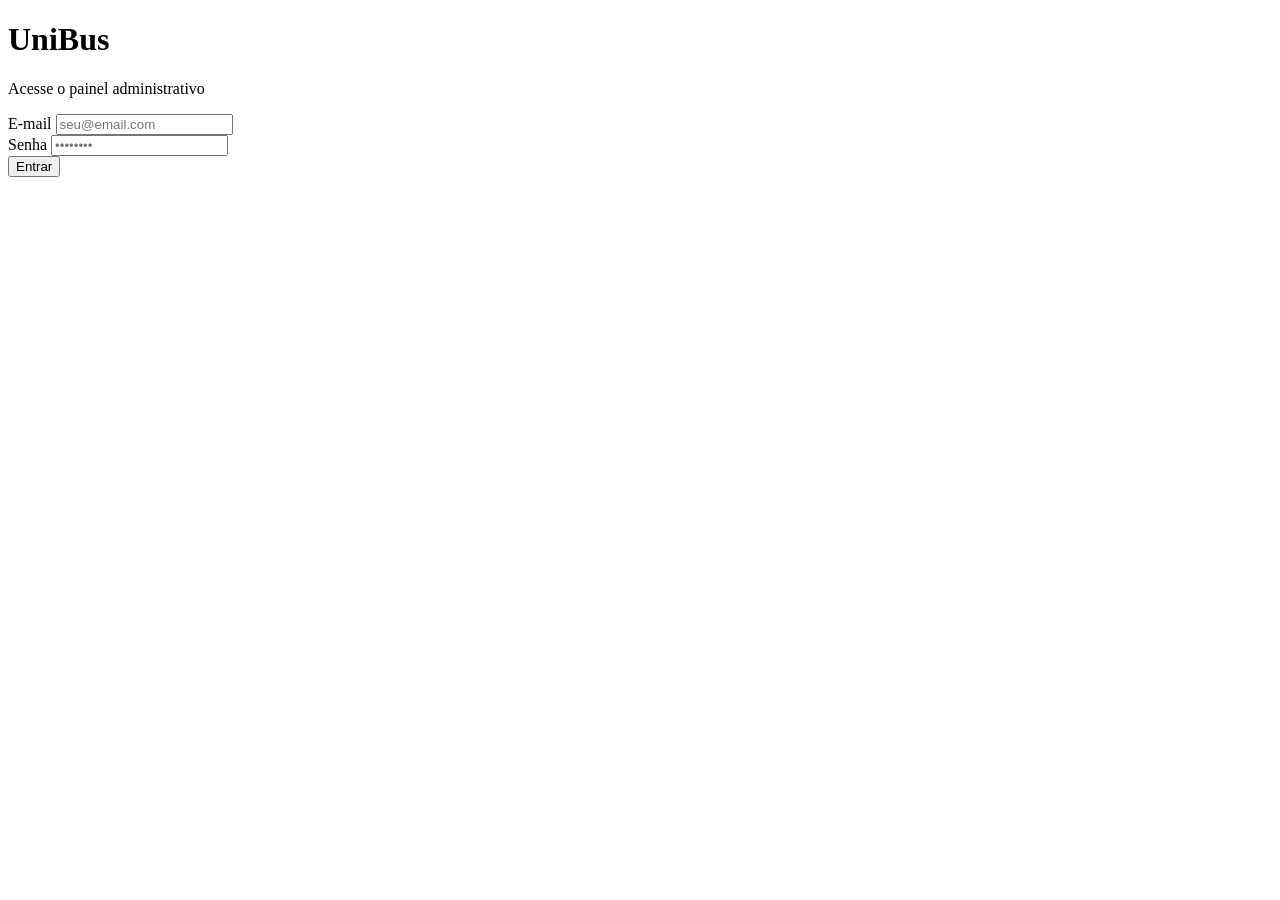
==== web/index.html @ 7e151aba "add web" ====
<!DOCTYPE html>
<html lang="pt-BR">
<head>
    <meta charset="UTF-8">
    <meta name="viewport" content="width=device-width, initial-scale=1.0">
    <title>UniBus — Login</title>
    <link rel="stylesheet" href="css/style.css">
</head>
<body>
    <div class="login-wrapper">
        <div class="login-card">
            <h1>UniBus</h1>
            <p>Acesse o painel administrativo</p>

            <div id="alert" class="alert alert-error" style="display:none;"></div>

            <div class="form-group">
                <label>E-mail</label>
                <input type="email" id="email" placeholder="seu@email.com">
            </div>

            <div class="form-group">
                <label>Senha</label>
                <input type="password" id="senha" placeholder="••••••••">
            </div>

            <button class="btn btn-primary" onclick="login()">Entrar</button>
        </div>
    </div>

    <script src="js/api.js"></script>
    <script>
        async function login() {
            const email = document.getElementById('email').value;
            const senha = document.getElementById('senha').value;
            const alert = document.getElementById('alert');

            alert.style.display = 'none';

            if (!email || !senha) {
                alert.textContent = 'Preencha todos os campos.';
                alert.style.display = 'block';
                return;
            }

            const response = await api.post('/auth/login', { email, senha });

            if (!response || !response.ok) {
                alert.textContent = 'E-mail ou senha incorretos.';
                alert.style.display = 'block';
                return;
            }

            const data = await response.json();
            setToken(data.token);
            localStorage.setItem('usuario', data.nome);
            window.location.href = 'admin/dashboard.html';
        }

        // Redireciona se já estiver logado
        if (getToken()) {
            window.location.href = 'admin/dashboard.html';
        }
    </script>
</body>
</html>
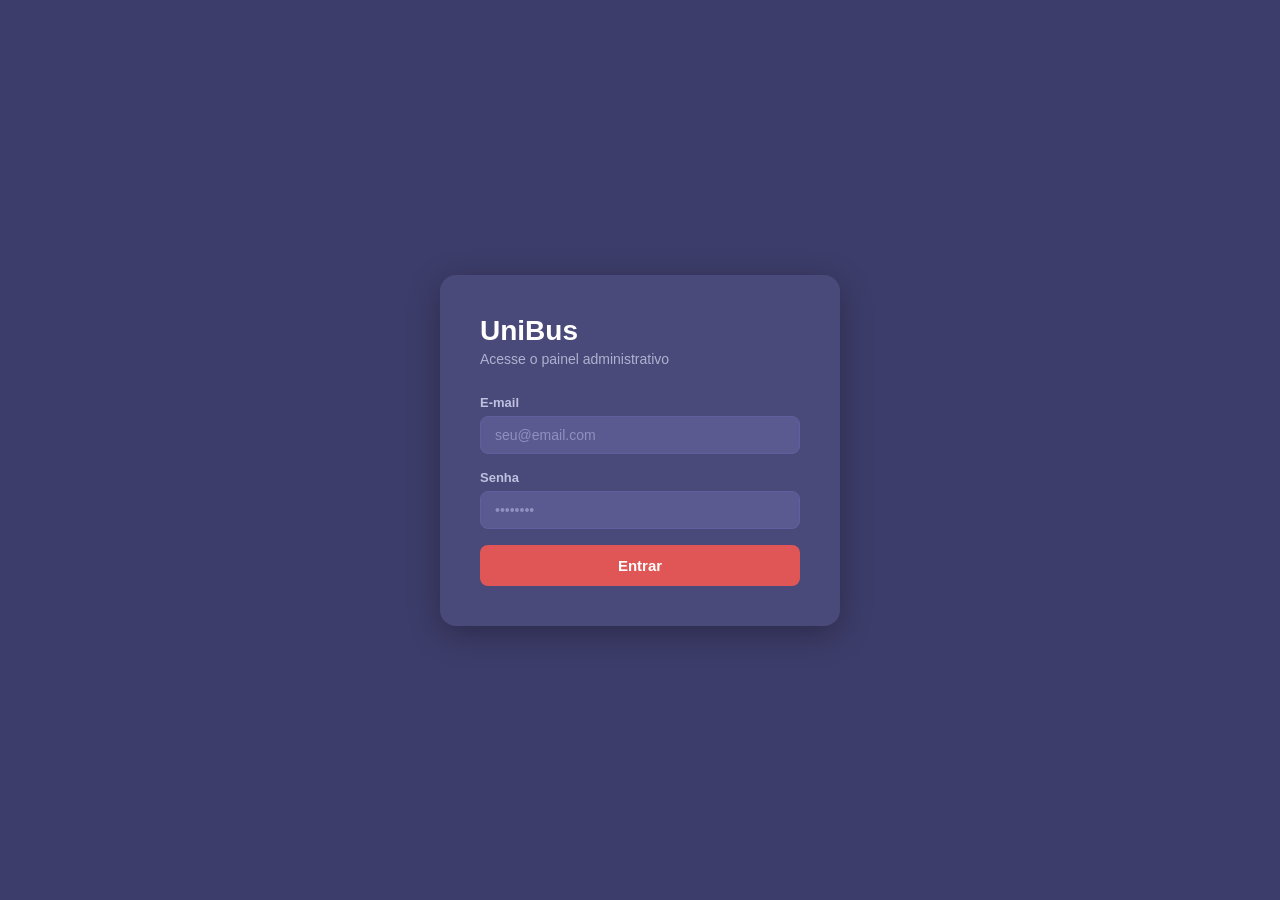
==== commit f2d33a24: "add front" ====
--- a/web/index.html
+++ b/web/index.html
@@ -29,38 +29,37 @@
     </div>
 
     <script src="js/api.js"></script>
-    <script>
-        async function login() {
-            const email = document.getElementById('email').value;
-            const senha = document.getElementById('senha').value;
-            const alert = document.getElementById('alert');
+<script>
+    async function login() {
+        const email = document.getElementById('email').value;
+        const senha = document.getElementById('senha').value;
+        const alertBox = document.getElementById('alert');
 
-            alert.style.display = 'none';
+        alertBox.style.display = 'none';
 
-            if (!email || !senha) {
-                alert.textContent = 'Preencha todos os campos.';
-                alert.style.display = 'block';
-                return;
-            }
-
-            const response = await api.post('/auth/login', { email, senha });
-
-            if (!response || !response.ok) {
-                alert.textContent = 'E-mail ou senha incorretos.';
-                alert.style.display = 'block';
-                return;
-            }
-
-            const data = await response.json();
-            setToken(data.token);
-            localStorage.setItem('usuario', data.nome);
-            window.location.href = 'admin/dashboard.html';
+        if (!email || !senha) {
+            alertBox.textContent = 'Preencha todos os campos.';
+            alertBox.style.display = 'block';
+            return;
         }
 
-        // Redireciona se já estiver logado
-        if (getToken()) {
-            window.location.href = 'admin/dashboard.html';
+        const response = await api.post('/auth/login', { email, senha });
+
+        if (!response || !response.ok) {
+            alertBox.textContent = 'E-mail ou senha incorretos.';
+            alertBox.style.display = 'block';
+            return;
         }
-    </script>
+
+        const data = await response.json();
+        setToken(data.token);
+        localStorage.setItem('usuario', data.nome);
+        window.location.href = 'admin/dashboard.html';
+    }
+
+    if (getToken()) {
+        window.location.href = 'admin/dashboard.html';
+    }
+</script>
 </body>
 </html>
--- a/web/css/style.css
+++ b/web/css/style.css
@@ -0,0 +1,325 @@
+* {
+    margin: 0;
+    padding: 0;
+    box-sizing: border-box;
+}
+
+body {
+    font-family: 'Segoe UI', sans-serif;
+    background-color: #3d3d6b;
+    color: #fff;
+    min-height: 100vh;
+}
+
+.container {
+    max-width: 1200px;
+    margin: 0 auto;
+    padding: 24px;
+}
+
+/* Login */
+.login-wrapper {
+    display: flex;
+    justify-content: center;
+    align-items: center;
+    min-height: 100vh;
+}
+
+.login-card {
+    background: #4a4a7a;
+    padding: 40px;
+    border-radius: 16px;
+    box-shadow: 0 8px 32px rgba(0,0,0,0.3);
+    width: 100%;
+    max-width: 400px;
+}
+
+.login-card h1 {
+    font-size: 28px;
+    font-weight: 700;
+    color: #fff;
+    margin-bottom: 4px;
+}
+
+.login-card p {
+    color: #b0b0d0;
+    margin-bottom: 28px;
+    font-size: 14px;
+}
+
+/* Forms */
+.form-group {
+    margin-bottom: 16px;
+}
+
+.form-group label {
+    display: block;
+    font-size: 13px;
+    font-weight: 600;
+    margin-bottom: 6px;
+    color: #c0c0e0;
+}
+
+.form-group input,
+.form-group select {
+    width: 100%;
+    padding: 10px 14px;
+    border: 1px solid #6060a0;
+    border-radius: 8px;
+    font-size: 14px;
+    outline: none;
+    background-color: #5a5a90;
+    color: #fff;
+    transition: border 0.2s;
+}
+
+.form-group input::placeholder {
+    color: #9090c0;
+}
+
+.form-group input:focus,
+.form-group select:focus {
+    border-color: #a0a0ff;
+}
+
+/* Buttons */
+.btn {
+    padding: 10px 20px;
+    border: none;
+    border-radius: 8px;
+    font-size: 14px;
+    font-weight: 600;
+    cursor: pointer;
+    transition: opacity 0.2s;
+}
+
+.btn:hover { opacity: 0.85; }
+
+.btn-primary {
+    background-color: #e05555;
+    color: white;
+    width: 100%;
+    padding: 12px;
+    font-size: 15px;
+}
+
+.btn-success {
+    background-color: #4caf7d;
+    color: white;
+}
+
+.btn-danger {
+    background-color: #e05555;
+    color: white;
+}
+
+.btn-secondary {
+    background-color: #5a5a90;
+    color: #fff;
+    border: 1px solid #7070b0;
+}
+
+.btn-outline {
+    background: transparent;
+    border: 1px solid #fff;
+    color: #fff;
+}
+
+/* Navbar */
+.navbar {
+    background-color: #2d2d55;
+    color: white;
+    padding: 14px 24px;
+    display: flex;
+    justify-content: space-between;
+    align-items: center;
+    box-shadow: 0 2px 10px rgba(0,0,0,0.3);
+}
+
+.navbar h2 {
+    font-size: 18px;
+    font-weight: 700;
+    letter-spacing: 0.5px;
+}
+
+.navbar span {
+    font-size: 13px;
+    color: #b0b0d0;
+}
+
+.navbar button {
+    background: transparent;
+    border: 1px solid #7070b0;
+    color: white;
+    padding: 6px 14px;
+    border-radius: 6px;
+    cursor: pointer;
+    font-size: 13px;
+}
+
+/* Cards */
+.card {
+    background-color: #4a4a7a;
+    border-radius: 12px;
+    padding: 24px;
+    box-shadow: 0 4px 16px rgba(0,0,0,0.2);
+    margin-bottom: 20px;
+}
+
+.card h2 {
+    font-size: 16px;
+    font-weight: 600;
+    margin-bottom: 16px;
+    color: #d0d0f0;
+}
+
+/* Table */
+.table-wrapper {
+    background: #4a4a7a;
+    border-radius: 12px;
+    padding: 24px;
+    box-shadow: 0 4px 16px rgba(0,0,0,0.2);
+    margin-top: 24px;
+}
+
+.table-wrapper h2 {
+    margin-bottom: 16px;
+    font-size: 18px;
+    color: #fff;
+}
+
+table {
+    width: 100%;
+    border-collapse: collapse;
+    font-size: 14px;
+}
+
+th {
+    text-align: left;
+    padding: 10px 12px;
+    background-color: #3d3d6b;
+    border-bottom: 2px solid #6060a0;
+    color: #c0c0e0;
+    font-weight: 600;
+}
+
+td {
+    padding: 10px 12px;
+    border-bottom: 1px solid #5a5a90;
+    color: #e0e0ff;
+}
+
+tr:hover td { background-color: #52527a; }
+
+/* Badge */
+.badge {
+    padding: 4px 10px;
+    border-radius: 20px;
+    font-size: 12px;
+    font-weight: 600;
+}
+
+.badge-success { background-color: #4caf7d; color: #fff; }
+.badge-danger  { background-color: #e05555; color: #fff; }
+.badge-warning { background-color: #f0a500; color: #fff; }
+.badge-info    { background-color: #5a90d0; color: #fff; }
+
+/* Alert */
+.alert {
+    padding: 12px 16px;
+    border-radius: 8px;
+    font-size: 13px;
+    margin-bottom: 16px;
+}
+
+.alert-error   { background-color: #7a2020; color: #ffb0b0; }
+.alert-success { background-color: #1a5a35; color: #90ffb0; }
+
+/* Grid */
+.grid-2 {
+    display: grid;
+    grid-template-columns: 1fr 1fr;
+    gap: 20px;
+}
+
+.grid-3 {
+    display: grid;
+    grid-template-columns: 1fr 1fr 1fr;
+    gap: 20px;
+}
+
+/* Stats card */
+.stat-card {
+    background-color: #4a4a7a;
+    border-radius: 12px;
+    padding: 20px;
+    text-align: center;
+    box-shadow: 0 4px 16px rgba(0,0,0,0.2);
+}
+
+.stat-card .number {
+    font-size: 36px;
+    font-weight: 700;
+    color: #fff;
+}
+
+.stat-card .label {
+    font-size: 13px;
+    color: #b0b0d0;
+    margin-top: 4px;
+}
+
+/* Modal */
+.modal-overlay {
+    display: none;
+    position: fixed;
+    top: 0; left: 0;
+    width: 100%; height: 100%;
+    background: rgba(0,0,0,0.5);
+    justify-content: center;
+    align-items: center;
+    z-index: 1000;
+}
+
+.modal-overlay.active { display: flex; }
+
+.modal {
+    background: #4a4a7a;
+    border-radius: 16px;
+    padding: 32px;
+    width: 100%;
+    max-width: 480px;
+    box-shadow: 0 8px 32px rgba(0,0,0,0.4);
+}
+
+.modal h3 {
+    font-size: 18px;
+    margin-bottom: 20px;
+    color: #fff;
+}
+
+.modal-actions {
+    display: flex;
+    gap: 10px;
+    justify-content: flex-end;
+    margin-top: 20px;
+}
+
+@media (max-width: 768px) {
+    .grid-2, .grid-3 { grid-template-columns: 1fr; }
+}
+
+.nav-link {
+    color: #c0c0e0;
+    text-decoration: none;
+    font-size: 14px;
+    font-weight: 500;
+    padding: 6px 12px;
+    border-radius: 6px;
+    transition: background 0.2s;
+}
+
+.nav-link:hover {
+    background-color: #3d3d6b;
+    color: #fff;
+}
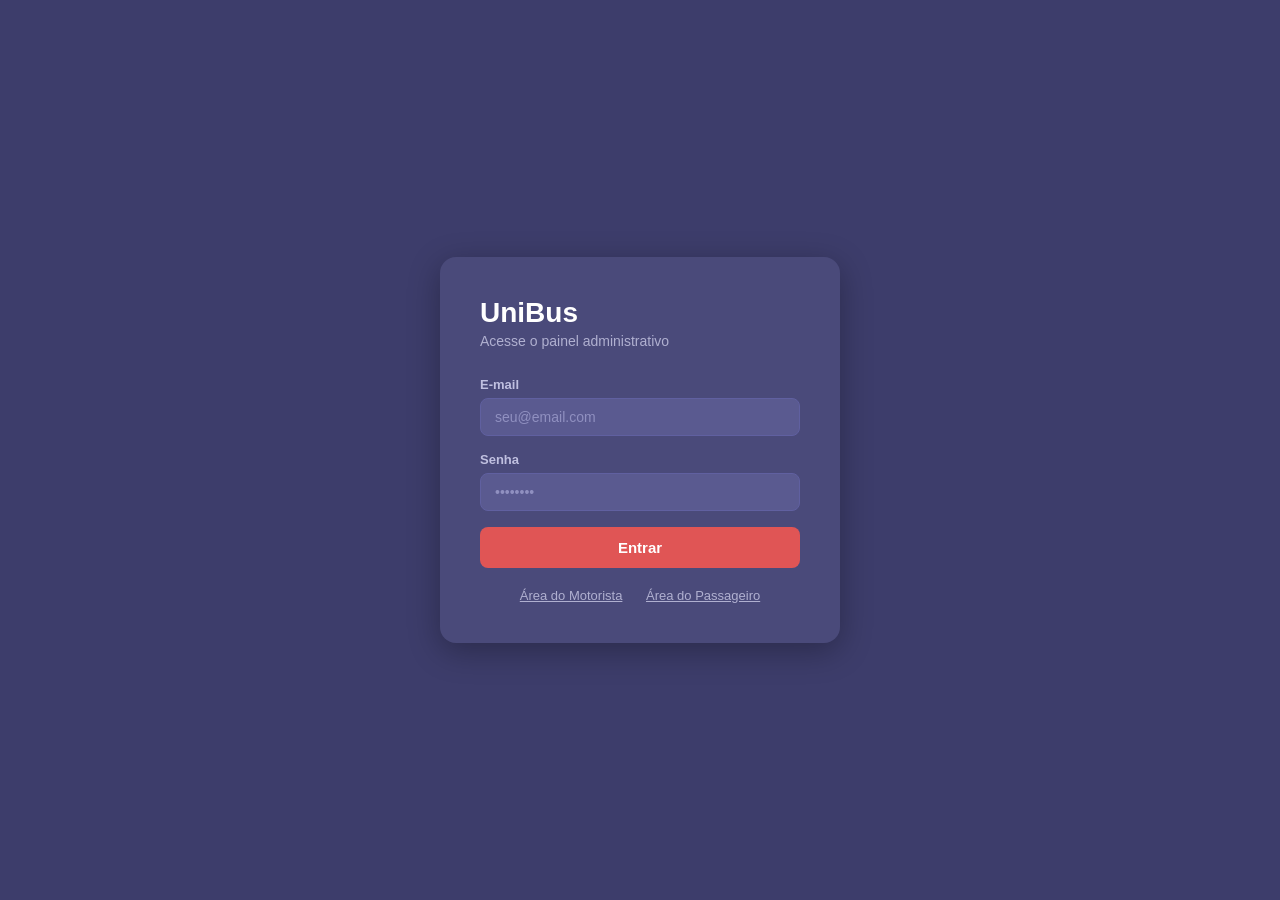
==== commit d0a95b55: "add maps" ====
--- a/web/index.html
+++ b/web/index.html
@@ -25,6 +25,10 @@
             </div>
 
             <button class="btn btn-primary" onclick="login()">Entrar</button>
+            <div style="text-align:center; margin-top:20px; font-size:13px;">
+            <a href="motorista/login.html" style="color:#b0b0d0; margin:0 10px;">Área do Motorista</a>
+            <a href="passageiro/login.html" style="color:#b0b0d0; margin:0 10px;">Área do Passageiro</a>
+</div>
         </div>
     </div>
 
